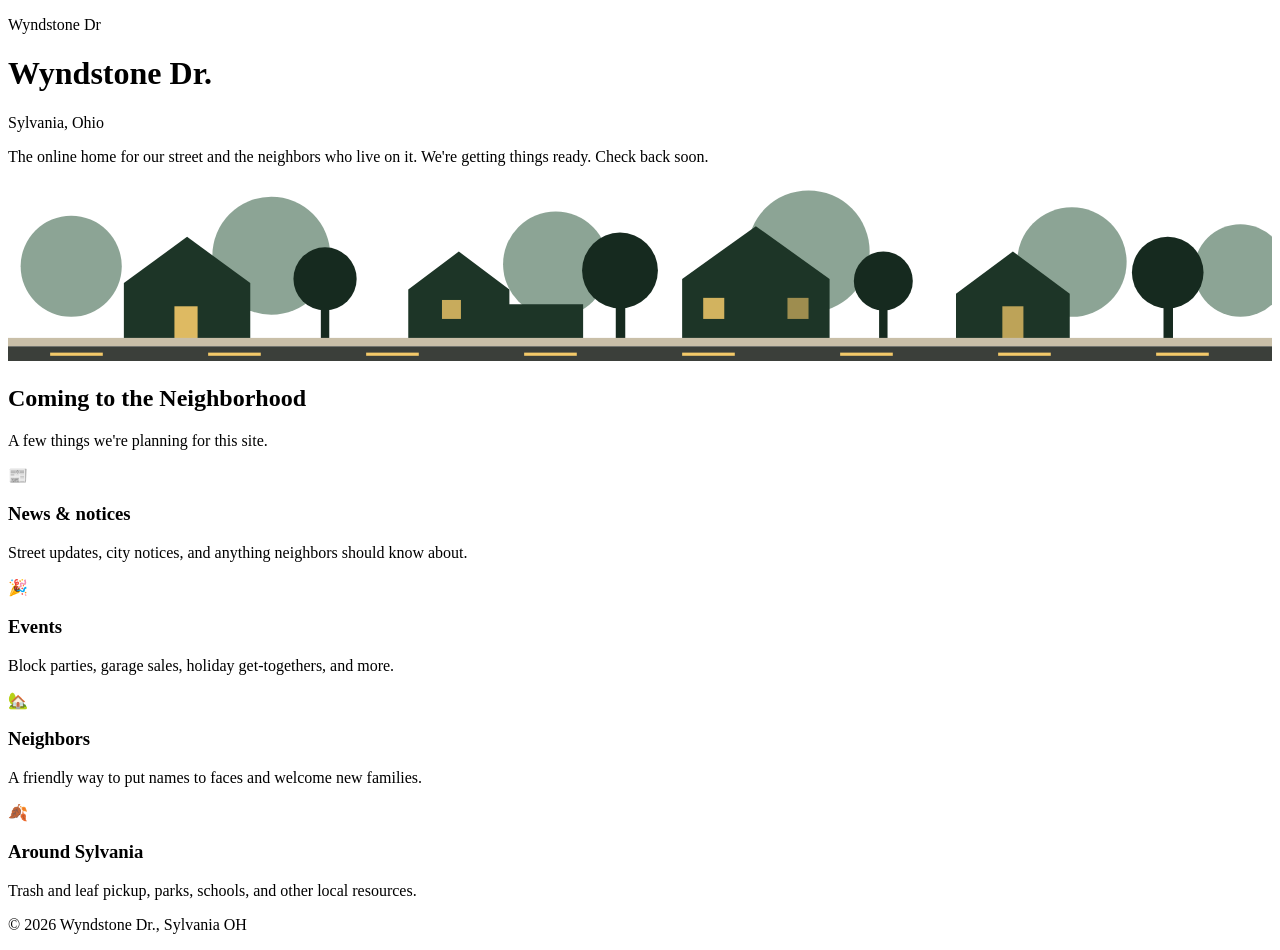
==== site/index.html @ e2bc9536 "Initial placeholder site, AWS infrastructure, and deploy workflow Co-Authored-By: Claude Opus 5.5 <n" ====
<!doctype html>
<html lang="en">
<head>
  <meta charset="utf-8">
  <meta name="viewport" content="width=device-width, initial-scale=1">
  <title>Wyndstone Dr., Sylvania OH</title>
  <meta name="description" content="The online home for neighbors on Wyndstone Drive in Sylvania, Ohio. Coming soon.">
  <meta name="theme-color" content="#23402f">
  <link rel="icon" href="/favicon.svg" type="image/svg+xml">
  <link rel="preconnect" href="https://fonts.googleapis.com">
  <link rel="preconnect" href="https://fonts.gstatic.com" crossorigin>
  <link rel="stylesheet" href="https://fonts.googleapis.com/css2?family=Playfair+Display:ital,wght@0,600;0,800;1,600&display=swap">
  <link rel="stylesheet" href="/styles.css">
  <script src="/main.js" defer></script>
</head>
<body>
  <header class="hero">
    <div class="leaves" aria-hidden="true"></div>

    <div class="wrap hero-inner">
      <p class="sign reveal"><span>Wyndstone Dr</span></p>
      <h1 class="title reveal">Wyndstone Dr.</h1>
      <p class="place reveal">Sylvania, Ohio</p>
      <p class="lede reveal">The online home for our street and the neighbors who live on it. We're getting things ready. Check back soon.</p>
    </div>

    <svg class="street" viewBox="0 0 1200 170" preserveAspectRatio="xMidYMax slice" aria-hidden="true">
      <!-- Back row of trees -->
      <g fill="#2f5a3f" opacity="0.55">
        <circle cx="60" cy="80" r="48"/><circle cx="250" cy="70" r="56"/><circle cx="520" cy="78" r="50"/>
        <circle cx="760" cy="66" r="58"/><circle cx="1010" cy="76" r="52"/><circle cx="1170" cy="84" r="44"/>
      </g>
      <!-- Houses -->
      <g fill="#1d3527">
        <path d="M110 150V96l60-44 60 44v54z"/>
        <rect x="158" y="118" width="22" height="32" fill="#f3c969" opacity="0.9"/>
        <path d="M380 150v-48l48-36 48 36v48zM476 150v-34h70v34z"/>
        <rect x="412" y="112" width="18" height="18" fill="#f3c969" opacity="0.8"/>
        <path d="M640 150V92l70-50 70 50v58z"/>
        <rect x="660" y="110" width="20" height="20" fill="#f3c969" opacity="0.85"/>
        <rect x="740" y="110" width="20" height="20" fill="#f3c969" opacity="0.6"/>
        <path d="M900 150v-44l54-40 54 40v44z"/>
        <rect x="944" y="118" width="20" height="32" fill="#f3c969" opacity="0.75"/>
      </g>
      <!-- Front trees -->
      <g fill="#162a1f">
        <rect x="297" y="104" width="8" height="46"/><circle cx="301" cy="92" r="30"/>
        <rect x="577" y="98" width="9" height="52"/><circle cx="581" cy="84" r="36"/>
        <rect x="827" y="106" width="8" height="44"/><circle cx="831" cy="94" r="28"/>
        <rect x="1097" y="100" width="9" height="50"/><circle cx="1101" cy="86" r="34"/>
      </g>
      <!-- Sidewalk and street -->
      <rect x="0" y="148" width="1200" height="8" fill="#c9bfa8"/>
      <rect x="0" y="156" width="1200" height="14" fill="#3b3f3a"/>
      <g fill="#f3c969">
        <rect x="40" y="162" width="50" height="3"/><rect x="190" y="162" width="50" height="3"/>
        <rect x="340" y="162" width="50" height="3"/><rect x="490" y="162" width="50" height="3"/>
        <rect x="640" y="162" width="50" height="3"/><rect x="790" y="162" width="50" height="3"/>
        <rect x="940" y="162" width="50" height="3"/><rect x="1090" y="162" width="50" height="3"/>
      </g>
    </svg>
  </header>

  <main class="wrap">
    <h2 class="reveal">Coming to the Neighborhood</h2>
    <p class="section-lede reveal">A few things we're planning for this site.</p>

    <div class="grid">
      <article class="card reveal">
        <span class="icon" aria-hidden="true">📰</span>
        <h3>News &amp; notices</h3>
        <p>Street updates, city notices, and anything neighbors should know about.</p>
      </article>
      <article class="card reveal">
        <span class="icon" aria-hidden="true">🎉</span>
        <h3>Events</h3>
        <p>Block parties, garage sales, holiday get-togethers, and more.</p>
      </article>
      <article class="card reveal">
        <span class="icon" aria-hidden="true">🏡</span>
        <h3>Neighbors</h3>
        <p>A friendly way to put names to faces and welcome new families.</p>
      </article>
      <article class="card reveal">
        <span class="icon" aria-hidden="true">🍂</span>
        <h3>Around Sylvania</h3>
        <p>Trash and leaf pickup, parks, schools, and other local resources.</p>
      </article>
    </div>
  </main>

  <footer class="wrap">
    <p>&copy; <span id="year">2026</span> Wyndstone Dr., Sylvania OH</p>
  </footer>
</body>
</html>
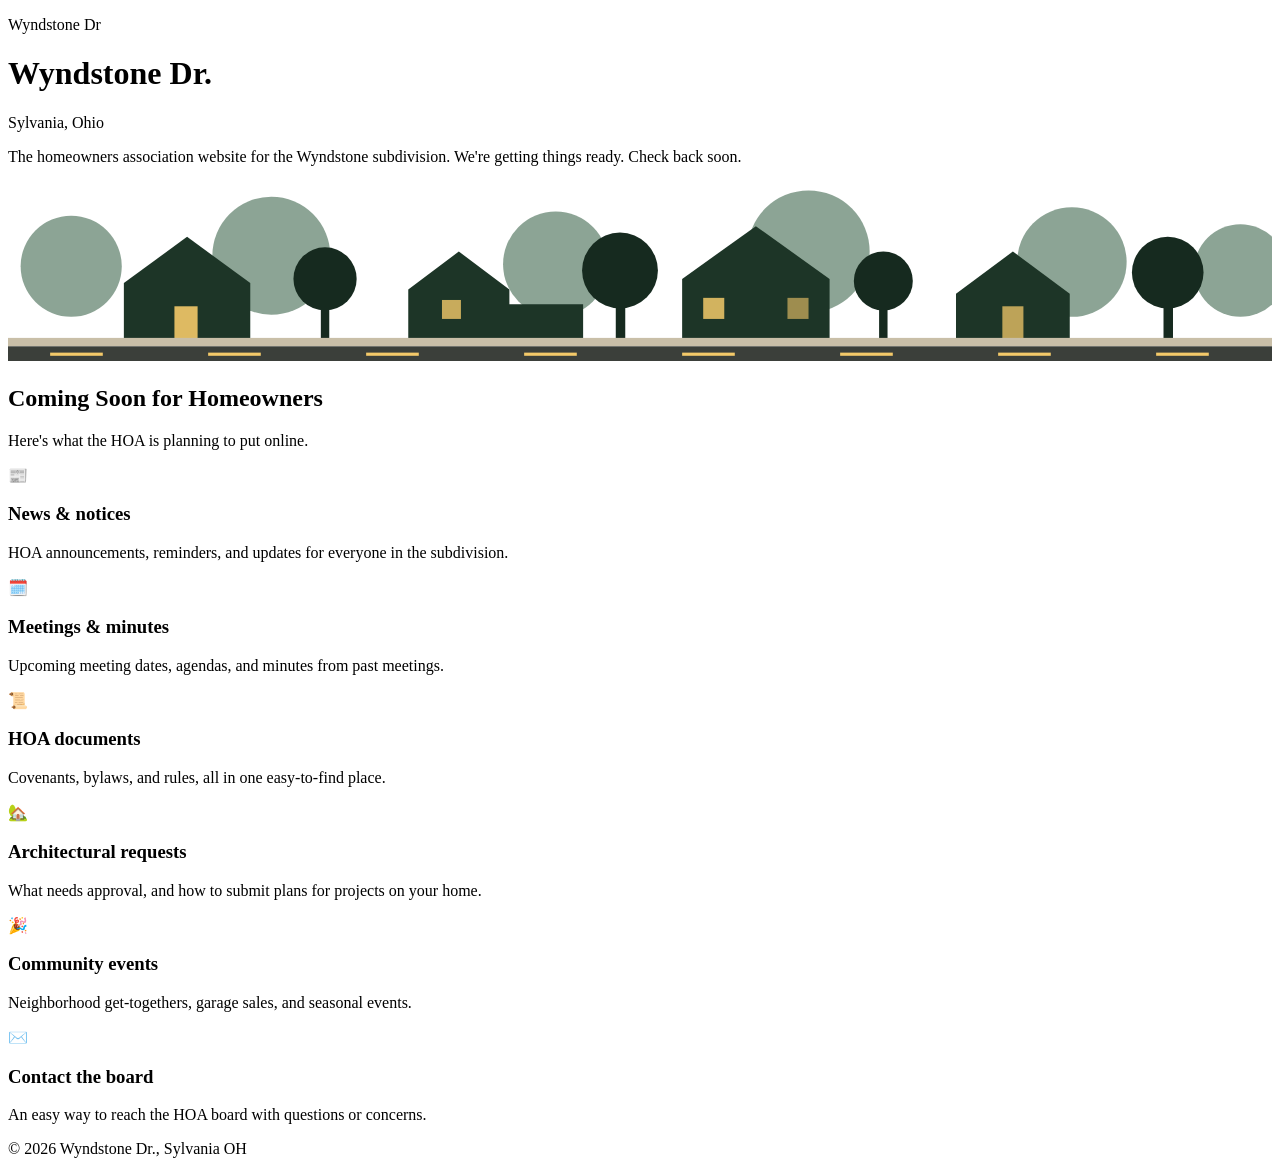
==== commit 4aaca324: "Reframe placeholder as the Wyndstone subdivision HOA website Co-Authored-By: Claude Opus 5.5 <norepl" ====
--- a/site/index.html
+++ b/site/index.html
@@ -4,7 +4,7 @@
   <meta charset="utf-8">
   <meta name="viewport" content="width=device-width, initial-scale=1">
   <title>Wyndstone Dr., Sylvania OH</title>
-  <meta name="description" content="The online home for neighbors on Wyndstone Drive in Sylvania, Ohio. Coming soon.">
+  <meta name="description" content="Homeowners association website for the Wyndstone subdivision in Sylvania, Ohio. Coming soon.">
   <meta name="theme-color" content="#23402f">
   <link rel="icon" href="/favicon.svg" type="image/svg+xml">
   <link rel="preconnect" href="https://fonts.googleapis.com">
@@ -21,7 +21,7 @@
       <p class="sign reveal"><span>Wyndstone Dr</span></p>
       <h1 class="title reveal">Wyndstone Dr.</h1>
       <p class="place reveal">Sylvania, Ohio</p>
-      <p class="lede reveal">The online home for our street and the neighbors who live on it. We're getting things ready. Check back soon.</p>
+      <p class="lede reveal">The homeowners association website for the Wyndstone subdivision. We're getting things ready. Check back soon.</p>
     </div>
 
     <svg class="street" viewBox="0 0 1200 170" preserveAspectRatio="xMidYMax slice" aria-hidden="true">
@@ -62,29 +62,39 @@
   </header>
 
   <main class="wrap">
-    <h2 class="reveal">Coming to the Neighborhood</h2>
-    <p class="section-lede reveal">A few things we're planning for this site.</p>
+    <h2 class="reveal">Coming Soon for Homeowners</h2>
+    <p class="section-lede reveal">Here's what the HOA is planning to put online.</p>
 
     <div class="grid">
       <article class="card reveal">
         <span class="icon" aria-hidden="true">📰</span>
         <h3>News &amp; notices</h3>
-        <p>Street updates, city notices, and anything neighbors should know about.</p>
+        <p>HOA announcements, reminders, and updates for everyone in the subdivision.</p>
+      </article>
+      <article class="card reveal">
+        <span class="icon" aria-hidden="true">🗓️</span>
+        <h3>Meetings &amp; minutes</h3>
+        <p>Upcoming meeting dates, agendas, and minutes from past meetings.</p>
+      </article>
+      <article class="card reveal">
+        <span class="icon" aria-hidden="true">📜</span>
+        <h3>HOA documents</h3>
+        <p>Covenants, bylaws, and rules, all in one easy-to-find place.</p>
+      </article>
+      <article class="card reveal">
+        <span class="icon" aria-hidden="true">🏡</span>
+        <h3>Architectural requests</h3>
+        <p>What needs approval, and how to submit plans for projects on your home.</p>
       </article>
       <article class="card reveal">
         <span class="icon" aria-hidden="true">🎉</span>
-        <h3>Events</h3>
-        <p>Block parties, garage sales, holiday get-togethers, and more.</p>
+        <h3>Community events</h3>
+        <p>Neighborhood get-togethers, garage sales, and seasonal events.</p>
       </article>
       <article class="card reveal">
-        <span class="icon" aria-hidden="true">🏡</span>
-        <h3>Neighbors</h3>
-        <p>A friendly way to put names to faces and welcome new families.</p>
-      </article>
-      <article class="card reveal">
-        <span class="icon" aria-hidden="true">🍂</span>
-        <h3>Around Sylvania</h3>
-        <p>Trash and leaf pickup, parks, schools, and other local resources.</p>
+        <span class="icon" aria-hidden="true">✉️</span>
+        <h3>Contact the board</h3>
+        <p>An easy way to reach the HOA board with questions or concerns.</p>
       </article>
     </div>
   </main>
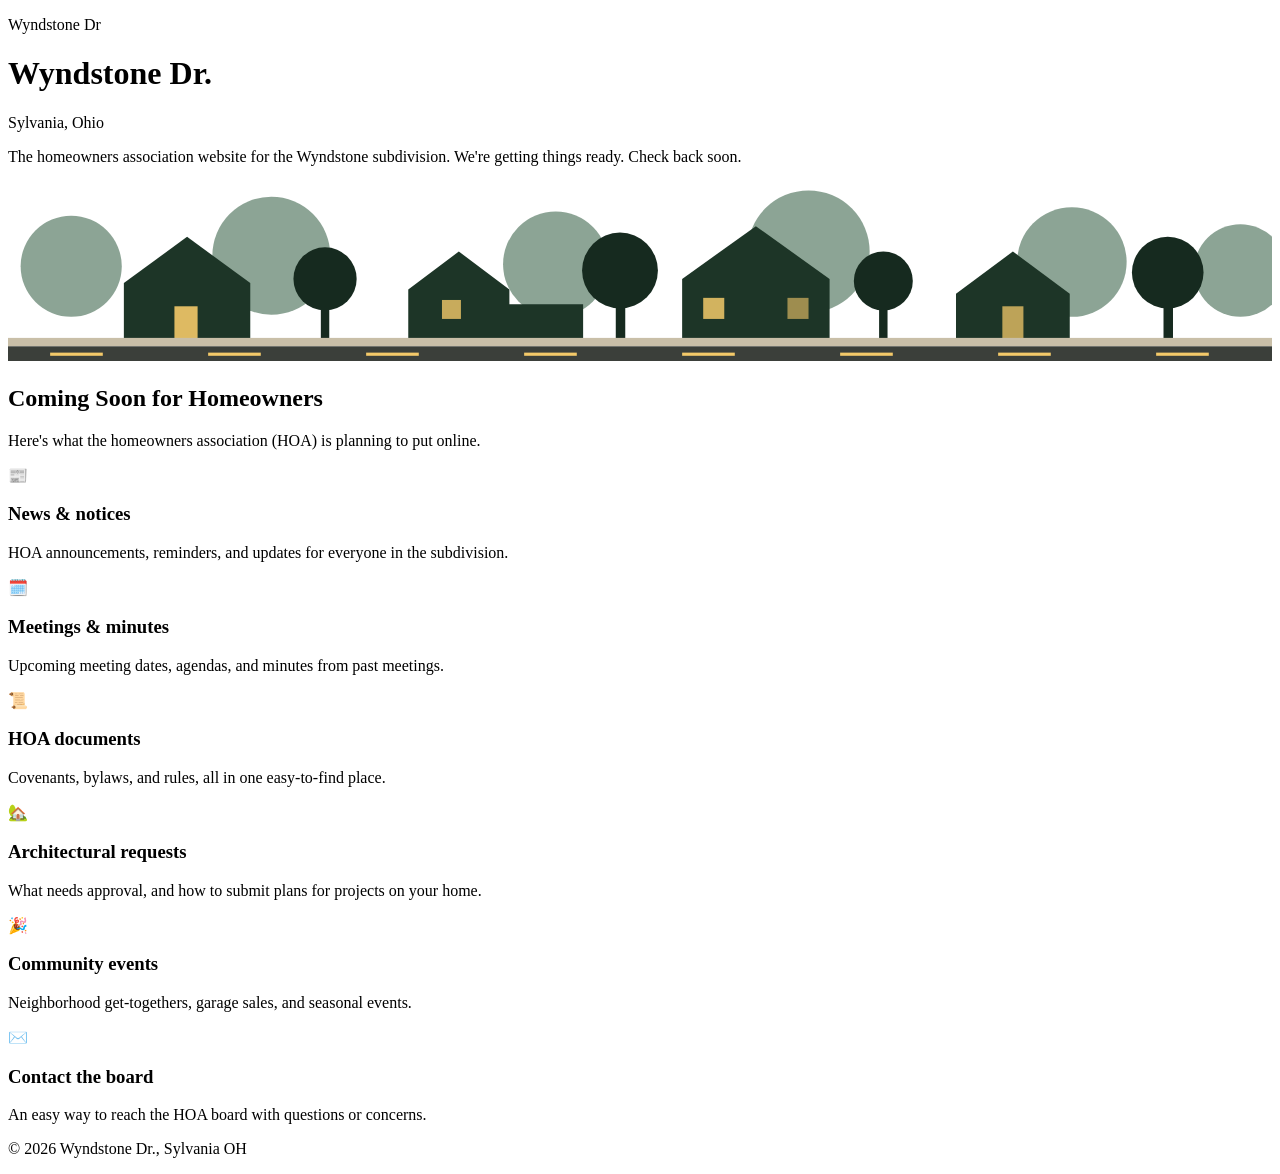
==== commit 8579d9c1: "Clarify HOA description in index.html Co-authored-by: Copilot Autofix powered by AI <175728472+Copil" ====
--- a/site/index.html
+++ b/site/index.html
@@ -63,7 +63,7 @@
 
   <main class="wrap">
     <h2 class="reveal">Coming Soon for Homeowners</h2>
-    <p class="section-lede reveal">Here's what the HOA is planning to put online.</p>
+    <p class="section-lede reveal">Here's what the homeowners association (HOA) is planning to put online.</p>
 
     <div class="grid">
       <article class="card reveal">
